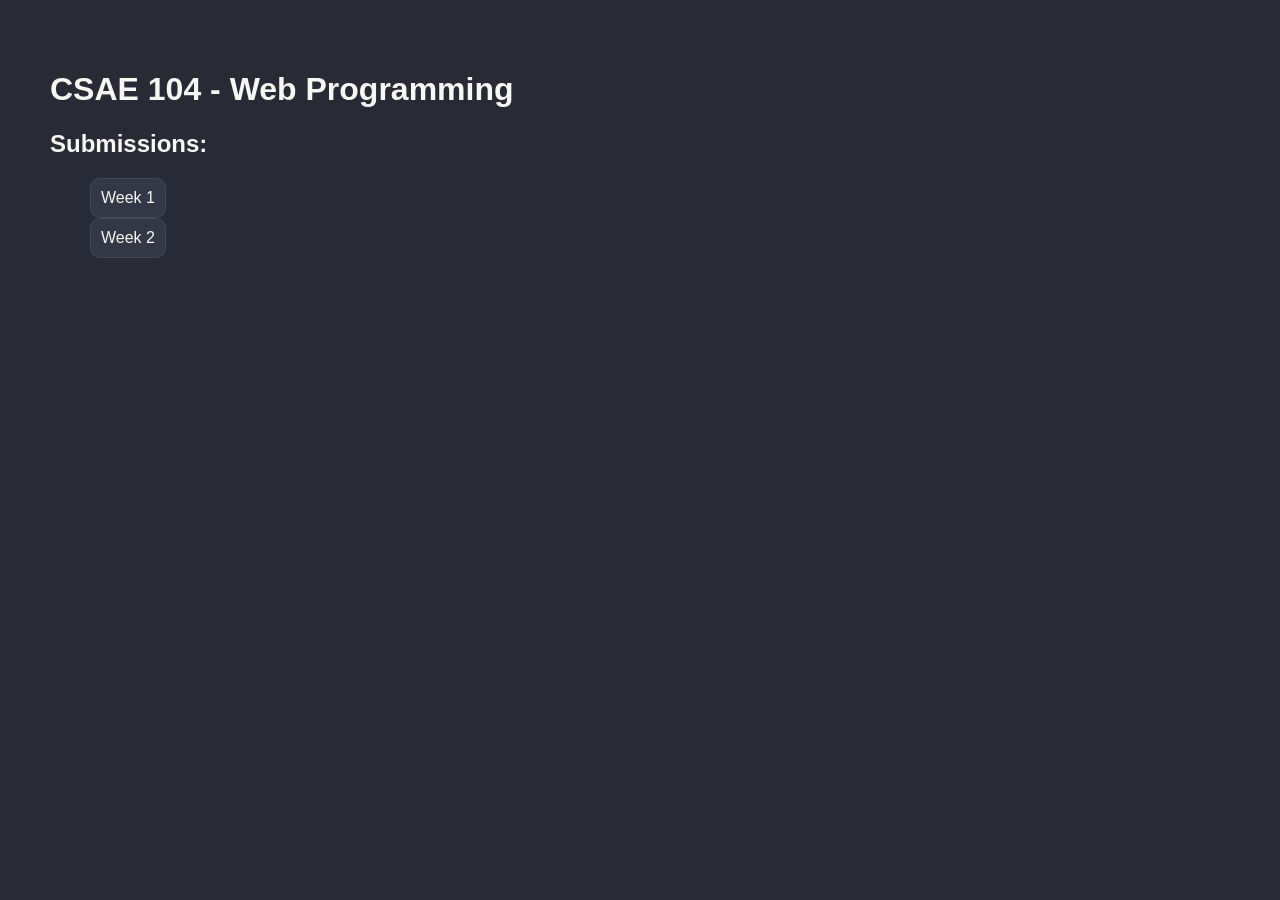
==== index.html @ 9379ad88 "Add Home Page for Submissions" ====
<!doctype html>
<html lang="en">
  <head>
    <meta charset="UTF-8" />
    <meta name="viewport" content="width=device-width, initial-scale=1.0" />
    <title>CSAE 104 Lab Activities</title>
    <link rel="stylesheet" href="styles.css" />
  </head>
  <body>
    <header>
      <h1>CSAE 104 - Web Programming</h1>
    </header>

    <main>
      <h2>Submissions:</h2>
      <ul>
        <li><a href="./week1/week1.html">Week 1</a></li>
        <li><a href="./week2/week2.html">Week 2</a></li>
      </ul>
    </main>
  </body>
</html>
---- styles.css ----
* {
  box-sizing: border-box;
  font-family: Verdana, Geneva, Tahoma, sans-serif;
}
:root {
  --bg: #282a36;
  --text: #f8f8f2;
  --card: #343746;
}
body {
  background: var(--bg);
  color: var(--text);
  padding: 40px;
  margin: 10px;
}

ul li {
  list-style-type: none;
  display: flex;
  gap: 10px;
  font-weight: 700px;
}

ul li a {
  text-decoration: none;
  padding: 10px;
  background-color: var(--card);
  border: solid #44475a 1px;
  border-radius: 10px;
  color: var(--text);
}
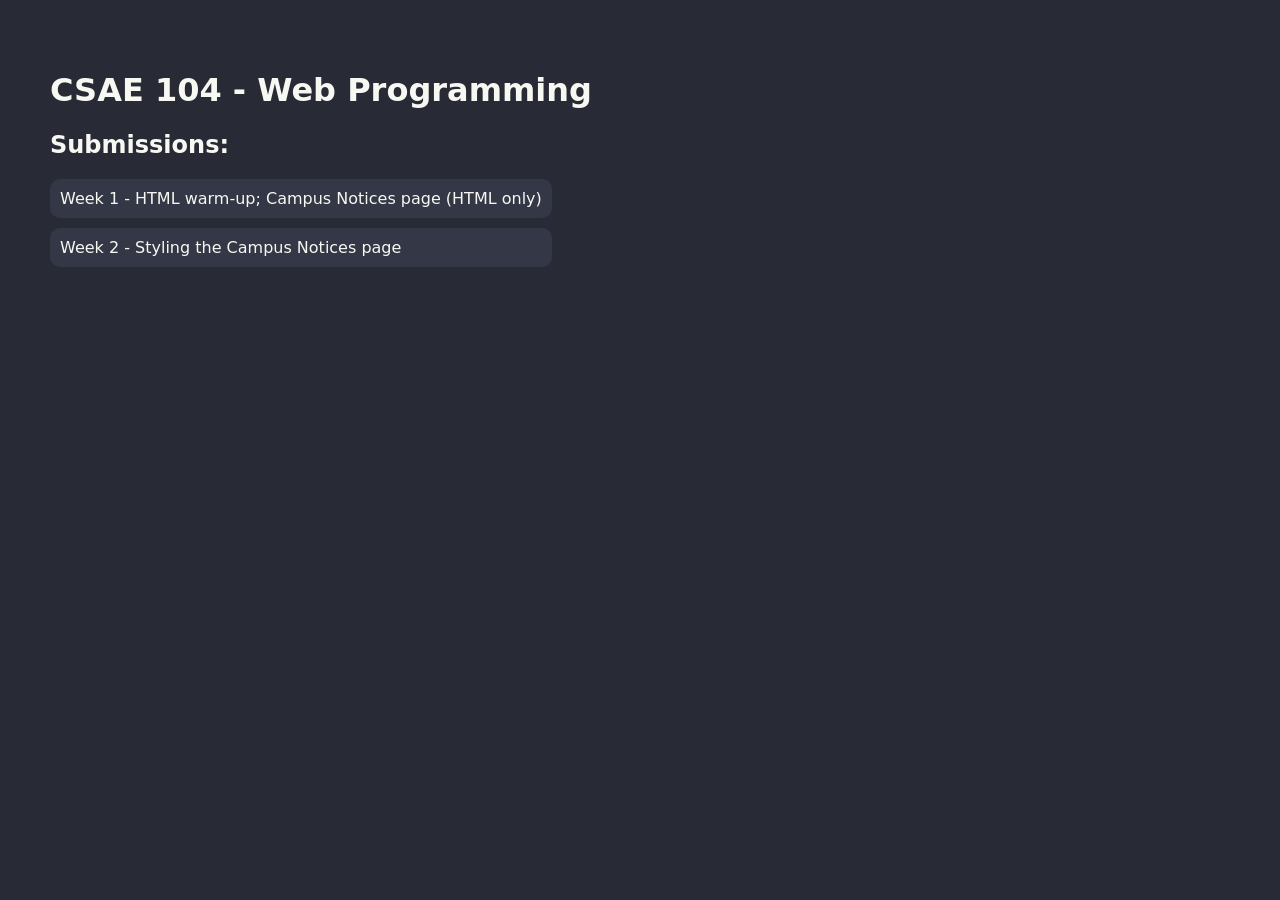
==== commit d4b6fc3c: "Make the Campus Notices Board responsive with Flexbox and Grid" ====
--- a/index.html
+++ b/index.html
@@ -13,10 +13,14 @@
 
     <main>
       <h2>Submissions:</h2>
-      <ul>
-        <li><a href="./week1/week1.html">Week 1</a></li>
-        <li><a href="./week2/week2.html">Week 2</a></li>
-      </ul>
+      <div class="container">
+        <a href="./week1/week1.html"
+          >Week 1 - HTML warm-up; Campus Notices page (HTML only)
+        </a>
+        <a href="./week2/week2.html"
+          >Week 2 - Styling the Campus Notices page
+        </a>
+      </div>
     </main>
   </body>
 </html>
--- a/styles.css
+++ b/styles.css
@@ -1,6 +1,17 @@
 * {
   box-sizing: border-box;
-  font-family: Verdana, Geneva, Tahoma, sans-serif;
+  font-family:
+    system-ui,
+    -apple-system,
+    BlinkMacSystemFont,
+    "Segoe UI",
+    Roboto,
+    Oxygen,
+    Ubuntu,
+    Cantarell,
+    "Open Sans",
+    "Helvetica Neue",
+    sans-serif;
 }
 :root {
   --bg: #282a36;
@@ -14,18 +25,24 @@
   margin: 10px;
 }
 
-ul li {
-  list-style-type: none;
+.container {
   display: flex;
+  flex-direction: column;
   gap: 10px;
-  font-weight: 700px;
+  width: fit-content;
 }
 
-ul li a {
+.container a {
+  background-color: var(--card);
+  border-radius: 10px;
   text-decoration: none;
   padding: 10px;
-  background-color: var(--card);
-  border: solid #44475a 1px;
-  border-radius: 10px;
   color: var(--text);
 }
+
+a:hover {
+  background-color: lightgray;
+  border-radius: 10px;
+  border: solid blue 1px;
+  color: black;
+}
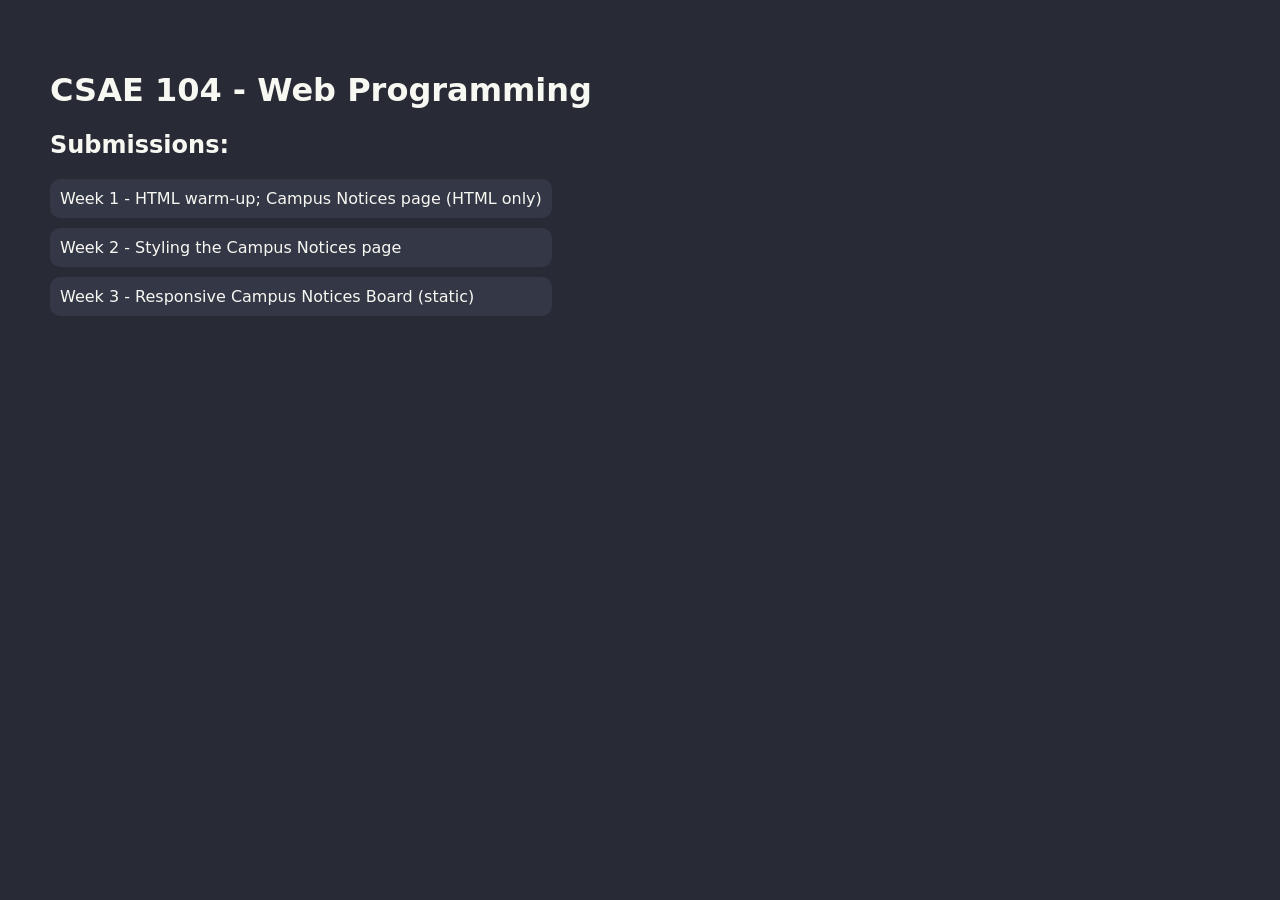
==== commit 4d5c992d: "Add link to week 3" ====
--- a/index.html
+++ b/index.html
@@ -20,6 +20,9 @@
         <a href="./week2/week2.html"
           >Week 2 - Styling the Campus Notices page
         </a>
+        <a href="./week3/week3.html"
+          >Week 3 - Responsive Campus Notices Board (static)
+        </a>
       </div>
     </main>
   </body>
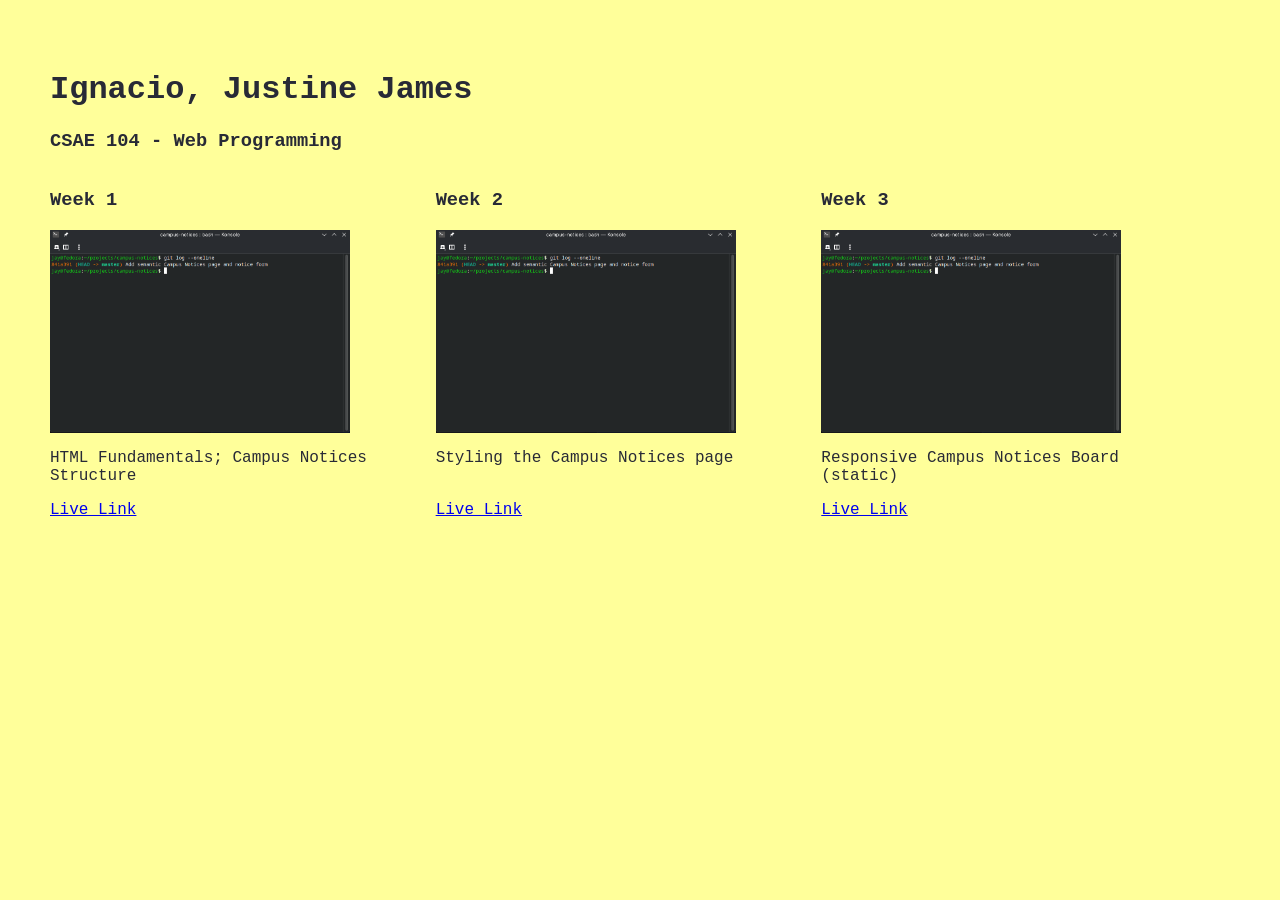
==== commit 2ffdeb11: "Fix Main Page Layout" ====
--- a/index.html
+++ b/index.html
@@ -8,22 +8,29 @@
   </head>
   <body>
     <header>
-      <h1>CSAE 104 - Web Programming</h1>
+      <h1>Ignacio, Justine James</h1>
+      <h3>CSAE 104 - Web Programming</h3>
     </header>
 
-    <main>
-      <h2>Submissions:</h2>
-      <div class="container">
-        <a href="./week1/week1.html"
-          >Week 1 - HTML warm-up; Campus Notices page (HTML only)
-        </a>
-        <a href="./week2/week2.html"
-          >Week 2 - Styling the Campus Notices page
-        </a>
-        <a href="./week3/week3.html"
-          >Week 3 - Responsive Campus Notices Board (static)
-        </a>
-      </div>
+    <main class="container">
+      <article class="week">
+        <h3>Week 1</h3>
+        <img src="./week3/images/1st week.png" alt="" />
+        <p>HTML Fundamentals; Campus Notices Structure</p>
+        <a href="./week1/week1.html">Live Link</a>
+      </article>
+      <article class="week">
+        <h3>Week 2</h3>
+        <img src="./week3/images/1st week.png" alt="" />
+        <p>Styling the Campus Notices page</p>
+        <a href="./week2/week2.html">Live Link</a>
+      </article>
+      <article class="week">
+        <h3>Week 3</h3>
+        <img src="./week3/images/1st week.png" alt="" />
+        <p>Responsive Campus Notices Board (static)</p>
+        <a href="./week3/week3.html">Live Link</a>
+      </article>
     </main>
   </body>
 </html>
--- a/styles.css
+++ b/styles.css
@@ -1,22 +1,10 @@
 * {
   box-sizing: border-box;
-  font-family:
-    system-ui,
-    -apple-system,
-    BlinkMacSystemFont,
-    "Segoe UI",
-    Roboto,
-    Oxygen,
-    Ubuntu,
-    Cantarell,
-    "Open Sans",
-    "Helvetica Neue",
-    sans-serif;
+  font-family: "Courier New", Courier, monospace;
 }
 :root {
-  --bg: #282a36;
-  --text: #f8f8f2;
-  --card: #343746;
+  --text: #282a36;
+  --bg: #ffff9a;
 }
 body {
   background: var(--bg);
@@ -27,22 +15,22 @@
 
 .container {
   display: flex;
-  flex-direction: column;
-  gap: 10px;
+  gap: 20px;
   width: fit-content;
+  flex-wrap: wrap;
 }
 
-.container a {
-  background-color: var(--card);
-  border-radius: 10px;
-  text-decoration: none;
-  padding: 10px;
-  color: var(--text);
+img {
+  max-width: 300px;
 }
 
-a:hover {
-  background-color: lightgray;
-  border-radius: 10px;
-  border: solid blue 1px;
-  color: black;
+.week {
+  display: flex;
+  flex: 1;
+  flex-wrap: wrap;
+  flex-direction: column;
 }
+
+.week a {
+  margin-top: auto;
+}
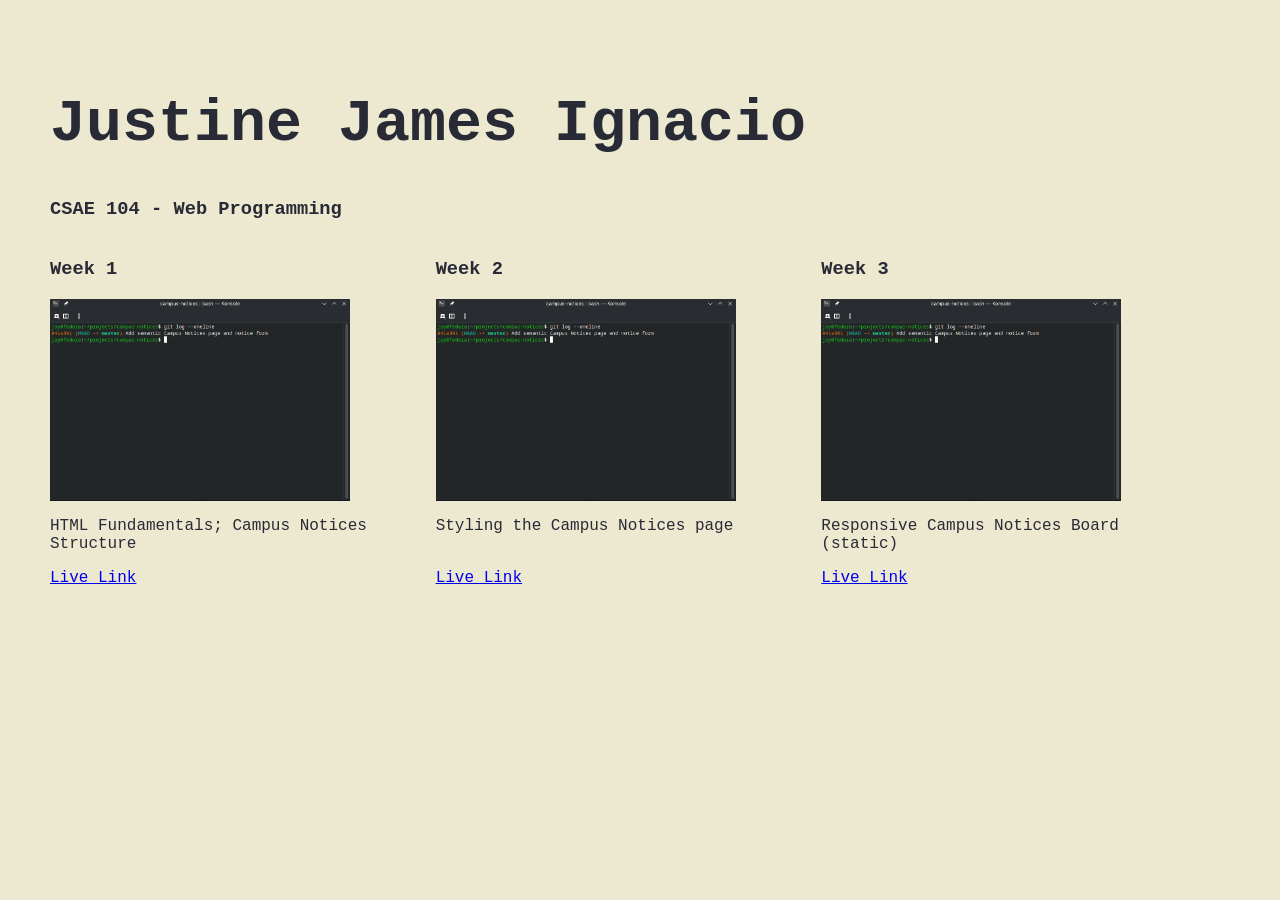
==== commit cede1a99: "Clean Landing Page" ====
--- a/index.html
+++ b/index.html
@@ -8,7 +8,7 @@
   </head>
   <body>
     <header>
-      <h1>Ignacio, Justine James</h1>
+      <h1>Justine James Ignacio</h1>
       <h3>CSAE 104 - Web Programming</h3>
     </header>
 
--- a/styles.css
+++ b/styles.css
@@ -4,7 +4,7 @@
 }
 :root {
   --text: #282a36;
-  --bg: #ffff9a;
+  --bg: #ede8d0;
 }
 body {
   background: var(--bg);
@@ -34,3 +34,7 @@
 .week a {
   margin-top: auto;
 }
+
+h1 {
+  font-size: clamp(2rem, 60px, 4rem);
+}
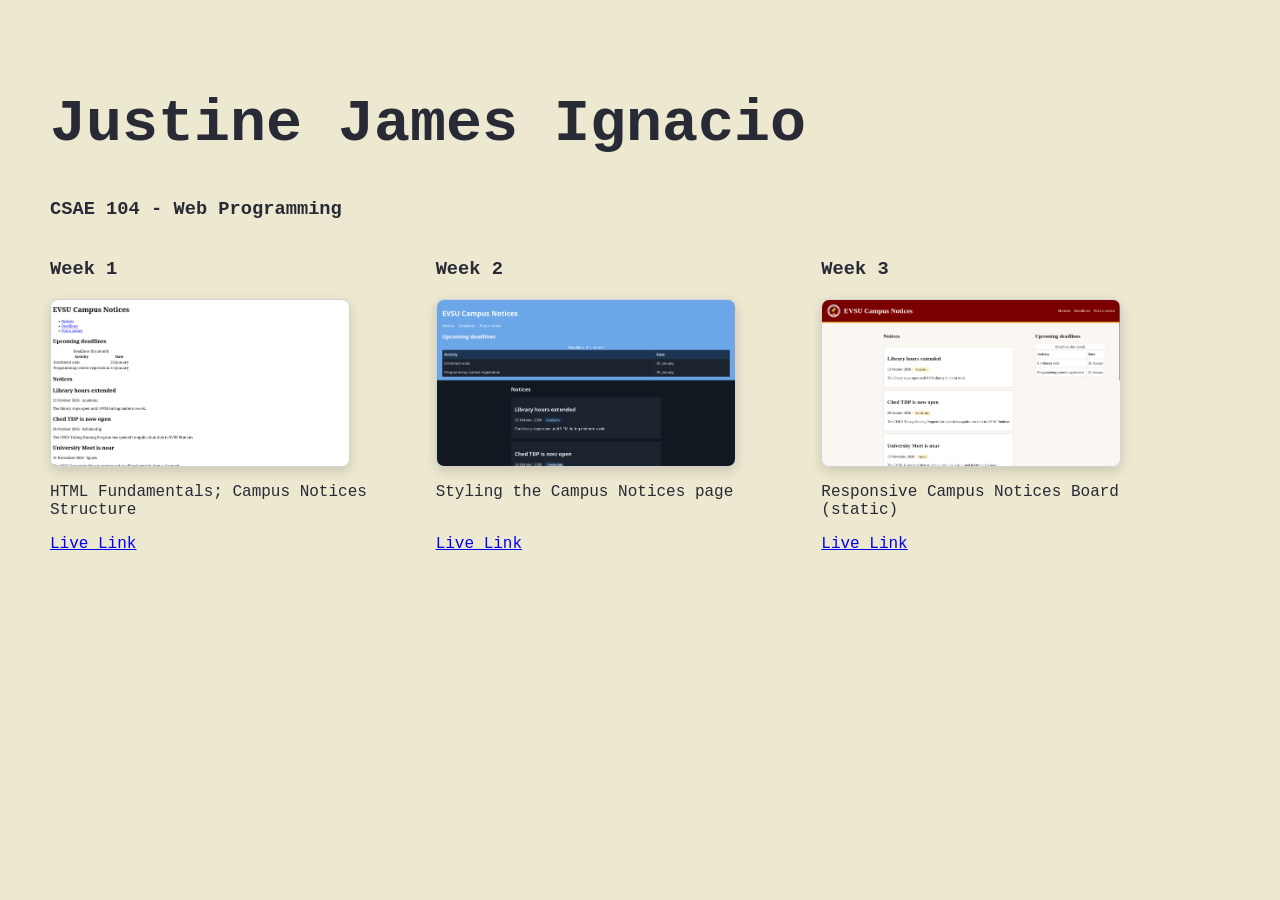
==== commit 44a16fb7: "Add proper images per week" ====
--- a/index.html
+++ b/index.html
@@ -15,19 +15,19 @@
     <main class="container">
       <article class="week">
         <h3>Week 1</h3>
-        <img src="./week3/images/1st week.png" alt="" />
+        <img src="./week1/week1.png" alt="Week 1 Screenshot" />
         <p>HTML Fundamentals; Campus Notices Structure</p>
         <a href="./week1/week1.html">Live Link</a>
       </article>
       <article class="week">
         <h3>Week 2</h3>
-        <img src="./week3/images/1st week.png" alt="" />
+        <img src="./week2/week2.png" alt="Week 2 Screenshot" />
         <p>Styling the Campus Notices page</p>
         <a href="./week2/week2.html">Live Link</a>
       </article>
       <article class="week">
         <h3>Week 3</h3>
-        <img src="./week3/images/1st week.png" alt="" />
+        <img src="./week3/week3.png" alt="Week 3 Screenshot" />
         <p>Responsive Campus Notices Board (static)</p>
         <a href="./week3/week3.html">Live Link</a>
       </article>
--- a/styles.css
+++ b/styles.css
@@ -22,6 +22,10 @@
 
 img {
   max-width: 300px;
+  aspect-ratio: 16/9;
+  border: solid lightgray 1px;
+  border-radius: 8px;
+  box-shadow: 0px 4px 12px 0px rgba(0, 0, 0, 0.15);
 }
 
 .week {
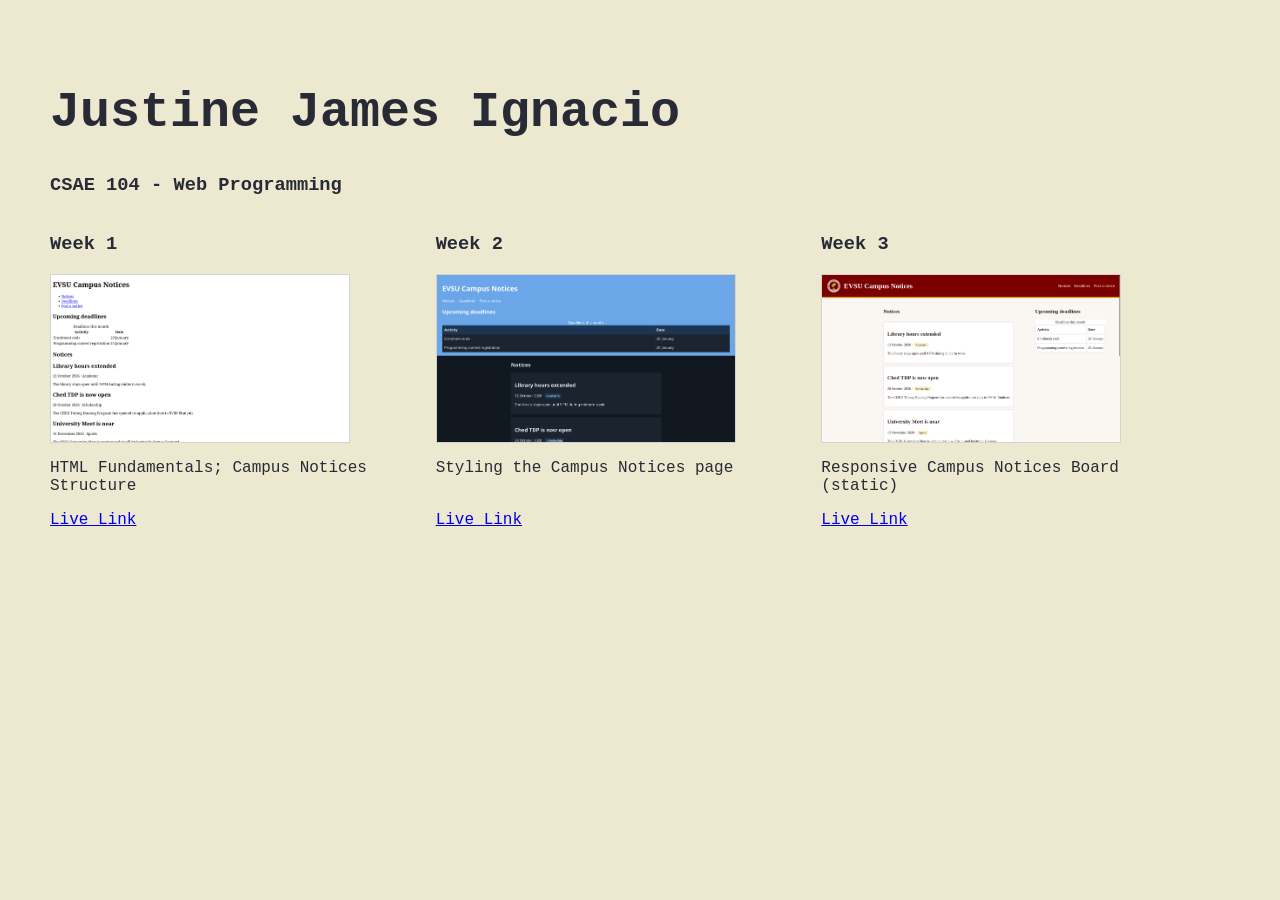
==== commit a65273ce: "Add HTTP trace and interactive notices page" ====
--- a/index.html
+++ b/index.html
@@ -15,7 +15,7 @@
     <main class="container">
       <article class="week">
         <h3>Week 1</h3>
-        <img src="./week1/week1.png" alt="Week 1 Screenshot" />
+        <img src="./week1/week1.png" alt="Week 1 Screenshot " />
         <p>HTML Fundamentals; Campus Notices Structure</p>
         <a href="./week1/week1.html">Live Link</a>
       </article>
--- a/styles.css
+++ b/styles.css
@@ -24,8 +24,8 @@
   max-width: 300px;
   aspect-ratio: 16/9;
   border: solid lightgray 1px;
-  border-radius: 8px;
-  box-shadow: 0px 4px 12px 0px rgba(0, 0, 0, 0.15);
+  /*border-radius: 8px;*/
+  /*box-shadow: 0px 4px 12px 0px rgba(0, 0, 0, 0.15);*/
 }
 
 .week {
@@ -40,5 +40,5 @@
 }
 
 h1 {
-  font-size: clamp(2rem, 60px, 4rem);
+  font-size: clamp(2rem, 50px, 4rem);
 }
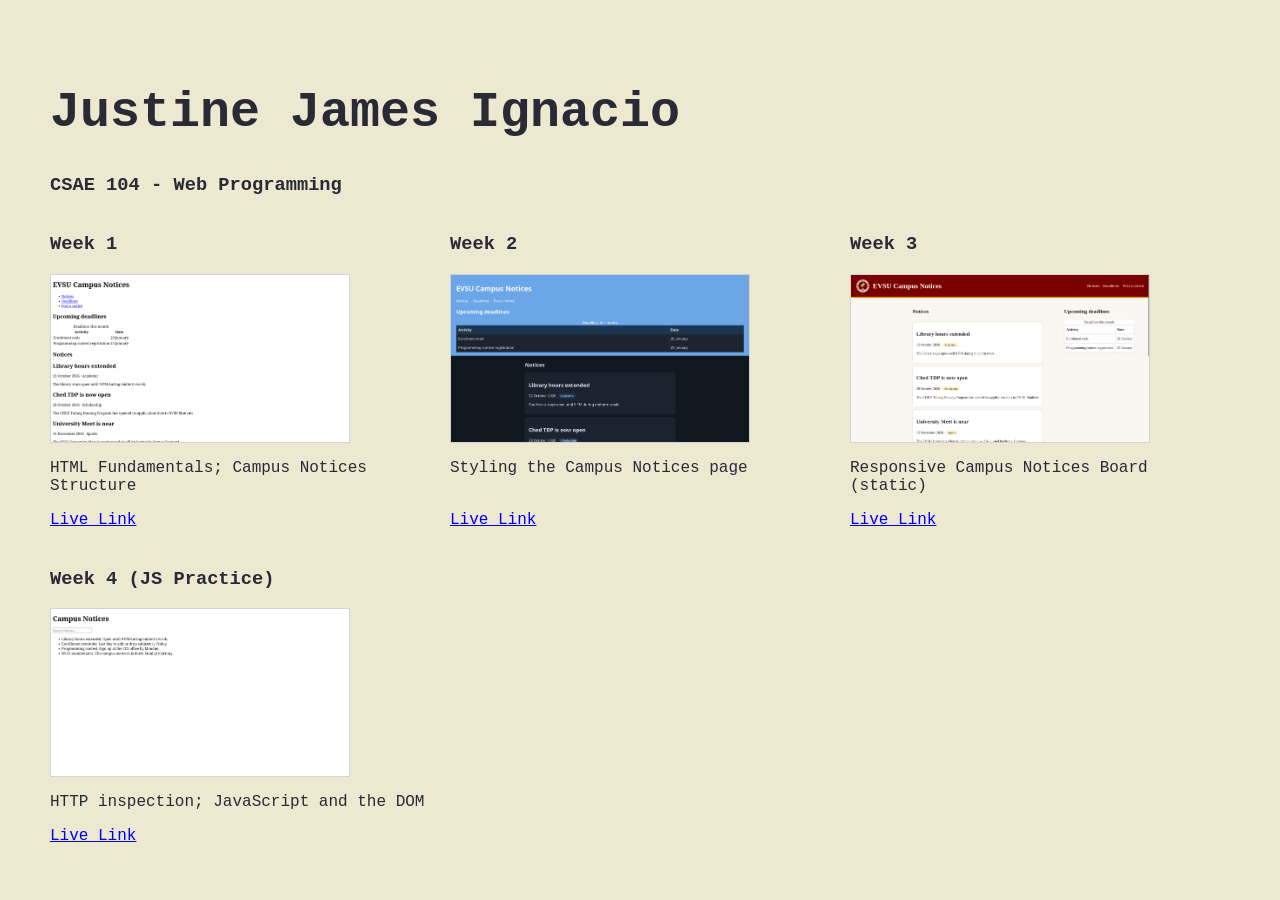
==== commit db74720b: "Add JS Practice to Home Page" ====
--- a/index.html
+++ b/index.html
@@ -31,6 +31,12 @@
         <p>Responsive Campus Notices Board (static)</p>
         <a href="./week3/week3.html">Live Link</a>
       </article>
+      <article class="week">
+        <h3>Week 4 (JS Practice)</h3>
+        <img src="./js-practice/js-practice.png" alt="JS practice Screenshot" />
+        <p>HTTP inspection; JavaScript and the DOM</p>
+        <a href="./js-practice/index.html">Live Link</a>
+      </article>
     </main>
   </body>
 </html>
